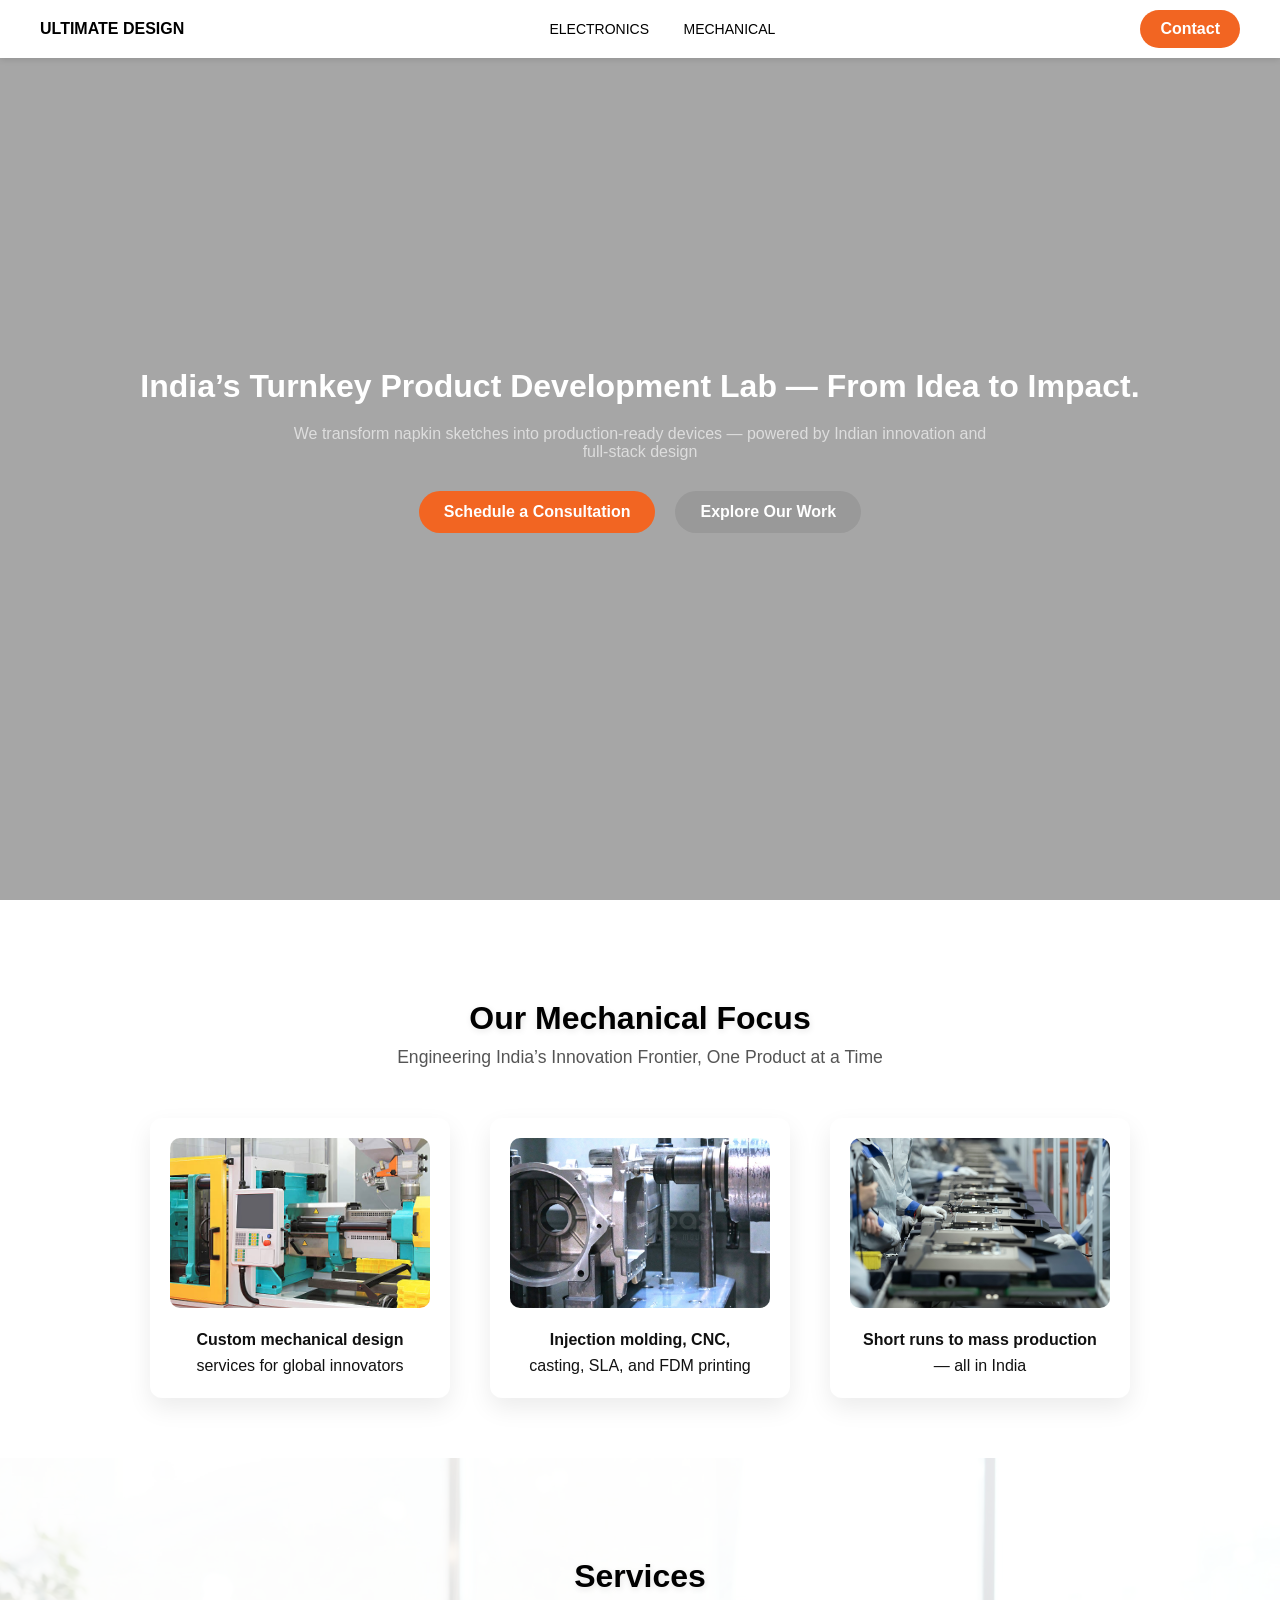
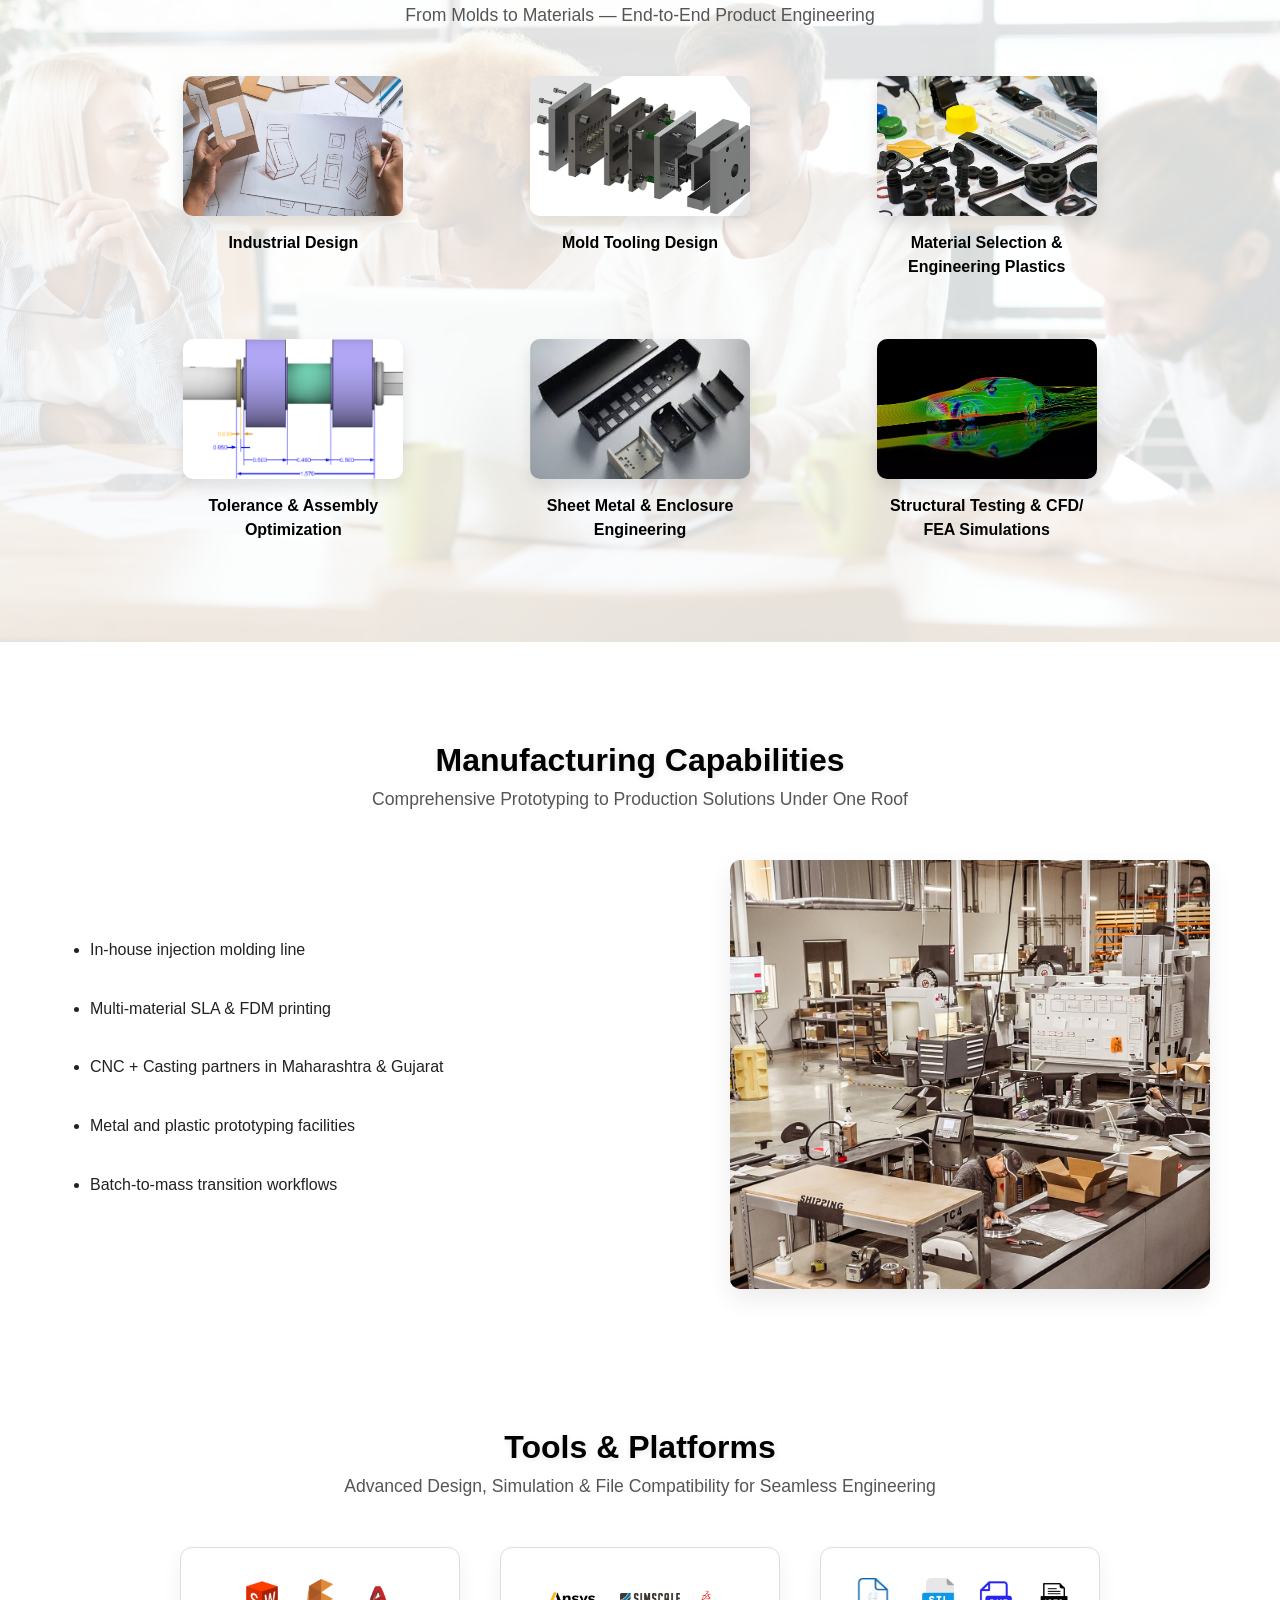
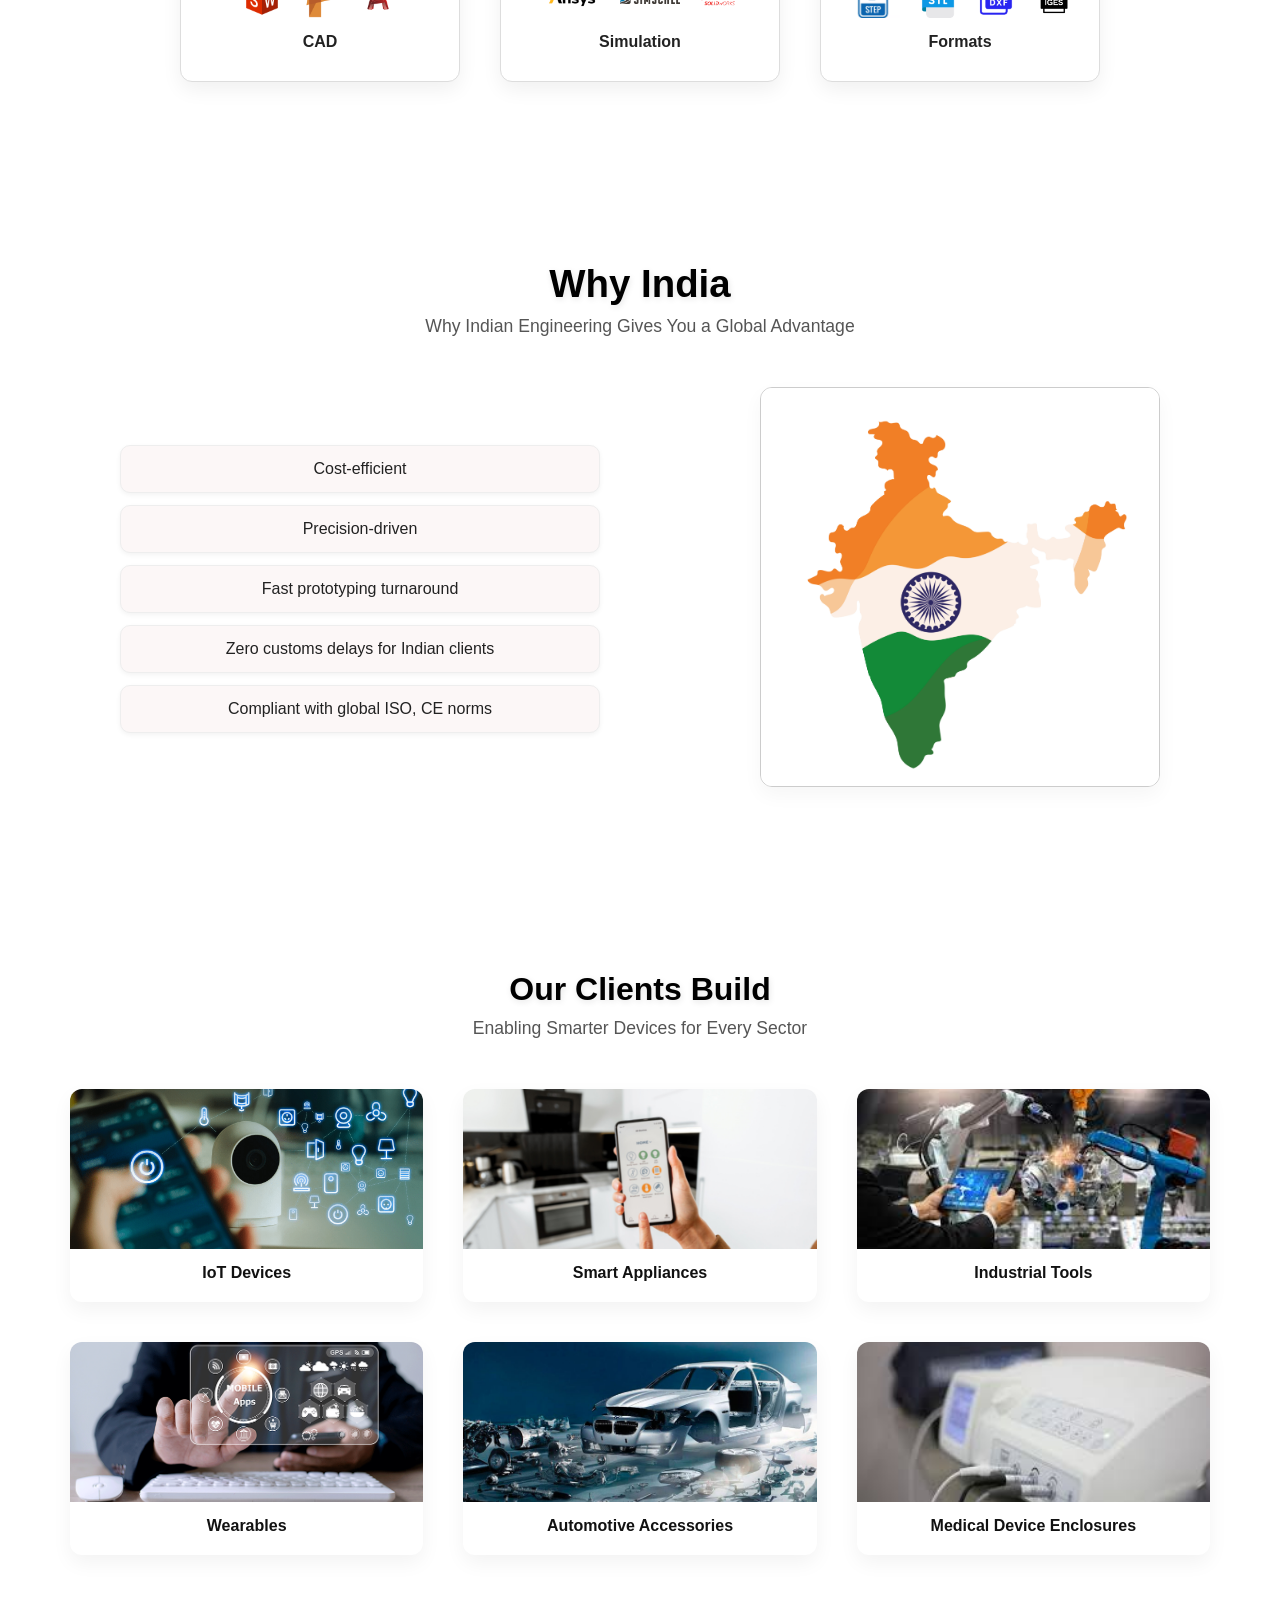
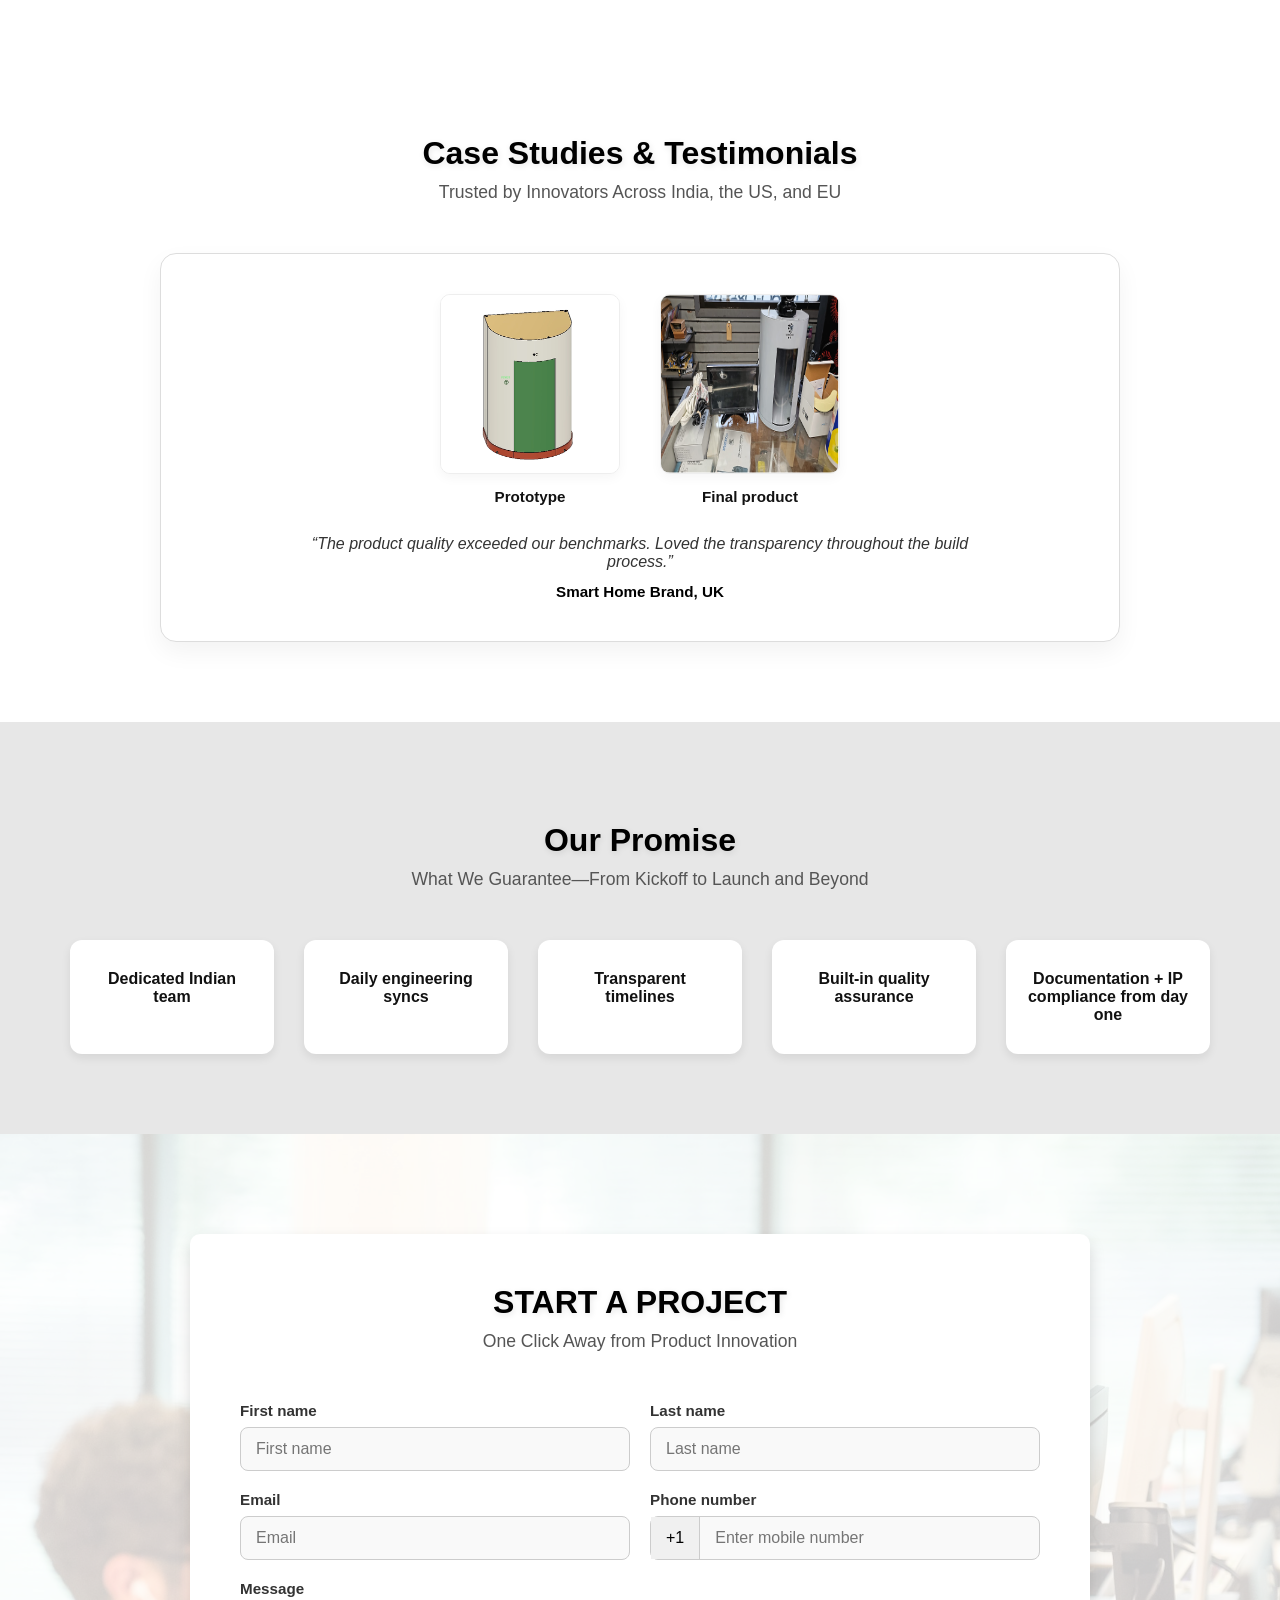
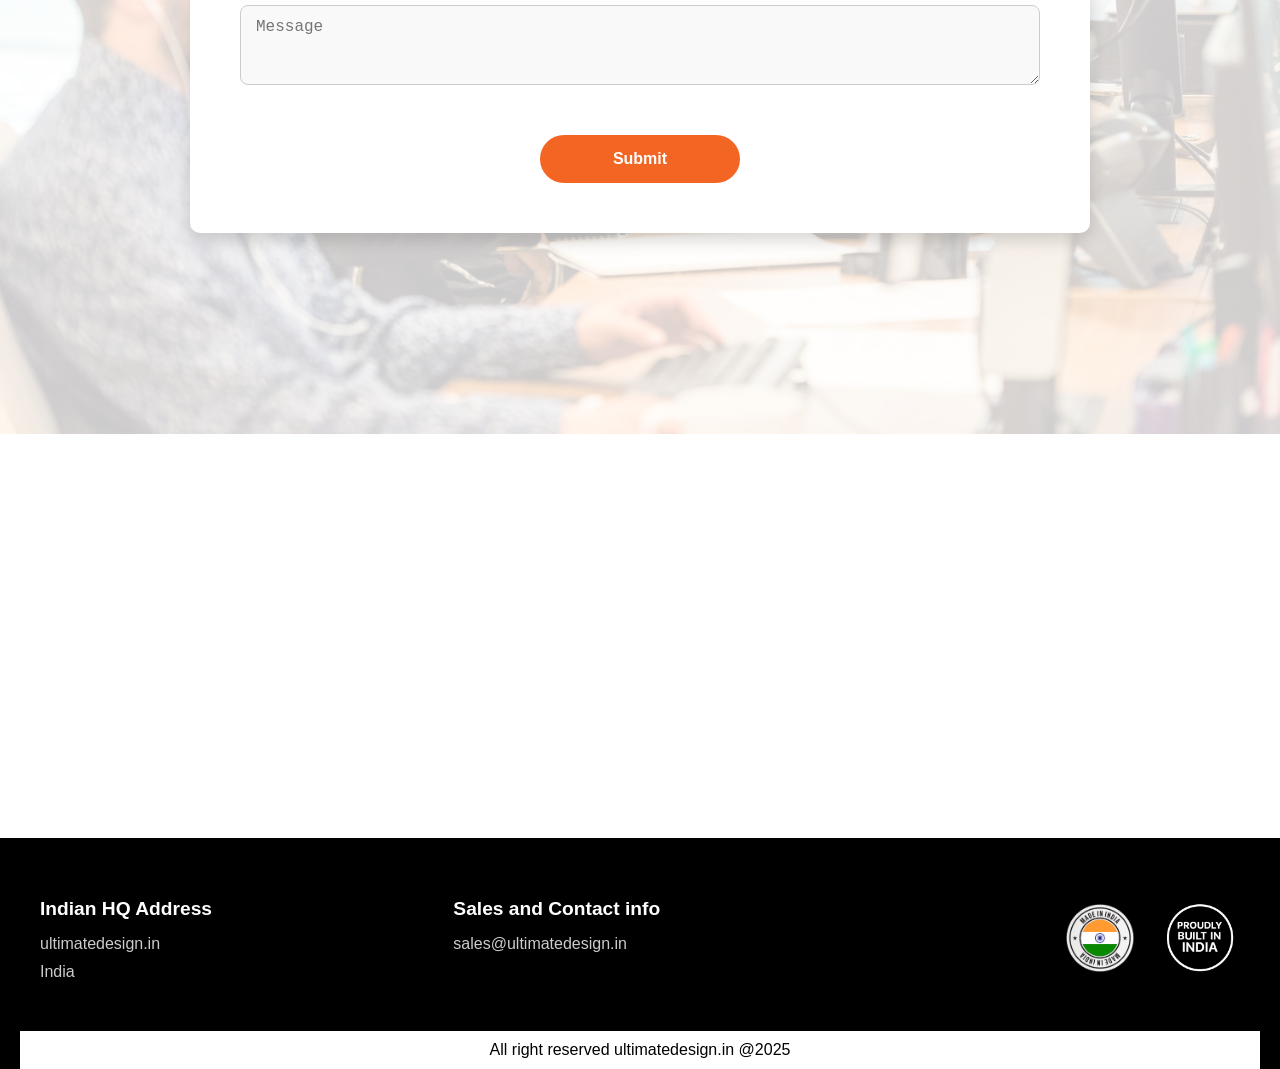
==== mechanical.html @ 6e554538 "project upload" ====
<!DOCTYPE html>
<html lang="en">

<head>
    <meta charset="UTF-8" />
    <meta name="viewport" content="width=device-width, initial-scale=1.0" />
    <title>Services - Mechanical Focus</title>
    <link rel="stylesheet" href="style.css" />
</head>

<body>


    <!-- ===== Header Start ===== -->

    <header class="navbar">
        <div class="container nav-container">
            <div class="logo">ULTIMATE DESIGN</div>

            <nav id="navLinks" class="nav-links">
                <a href="index.html">ELECTRONICS</a>
                <a href="mechanical.html">MECHANICAL</a>
            </nav>

            <a href="#contact" class="contact-button">Contact</a>
            <button id="menuToggle" class="menu-toggle">☰</button>
        </div>
    </header>

    <!-- ===== Header End ===== -->

    <!-- ===== Hero Section Start ===== -->
    <section class="hero">
        <video autoplay muted loop playsinline class="hero-video">
            <source src="assets/hero2-video.mp4" type="video/mp4">
            Your browser does not support the video tag.
        </video>

        <div class="hero-overlay">
            <div class="hero-content">
                <h1>India’s Turnkey Product Development Lab — From Idea to Impact.</h1>
                <p>We transform napkin sketches into production-ready devices — powered by Indian innovation and
                    full-stack design</p>
                <div class="hero-buttons">
                    <a href="#contact" class="btn orange-btn">Schedule a Consultation</a>
                    <a href="#work" class="btn gray-btn">Explore Our Work</a>
                </div>
            </div>
        </div>
    </section>
    <!-- ===== Hero Section End ===== -->




    <section id="mechanical-focus">
        <div class="mechanical-focus-container">
            <h2 class="section-title">Our Mechanical Focus</h2>
            <p class="section-subtitle">
                Engineering India’s Innovation Frontier, One Product at a Time
            </p>

            <div class="focus-grid">
                <div class="focus-card">
                    <img src="assets/images/focus-custom-design.jpg" alt="Custom Mechanical Design" />
                    <p class="focus-text">
                        <strong>Custom mechanical design</strong><br />
                        services for global innovators
                    </p>
                </div>

                <div class="focus-card">
                    <img src="assets/images/focus-cnc-molding.jpg" alt="Injection Molding" />
                    <p class="focus-text">
                        <strong>Injection molding, CNC,</strong><br />
                        casting, SLA, and FDM printing
                    </p>
                </div>

                <div class="focus-card">
                    <img src="assets/images/focus-mass-production.jpeg" alt="Mass Production" />
                    <p class="focus-text">
                        <strong>Short runs to mass production</strong><br />
                        — all in India
                    </p>
                </div>
            </div>
        </div>
    </section>


    <section id="services">
        <div class="services-container">
            <h2 class="section-title">Services</h2>
            <p class="section-subtitle">From Molds to Materials — End-to-End Product Engineering</p>
            <div class="services-grid">
                <div class="service-card">
                    <img src="assets/service/industrial-design.webp" alt="Industrial Design" />
                    <h4>Industrial Design</h4>
                </div>
                <div class="service-card">
                    <img src="assets/service/mold-tooling.webp" alt="Mold Tooling Design" />
                    <h4>Mold Tooling Design</h4>
                </div>
                <div class="service-card">
                    <img src="assets/service/material-selection.webp" alt="Material Selection" />
                    <h4>Material Selection &<br>Engineering Plastics</h4>
                </div>
                <div class="service-card">
                    <img src="assets/service/tolerance-assembly.png" alt="Tolerance Optimization" />
                    <h4>Tolerance & Assembly<br>Optimization</h4>
                </div>
                <div class="service-card">
                    <img src="assets/service/sheet-metal.jpeg" alt="Sheet Metal" />
                    <h4>Sheet Metal & Enclosure<br>Engineering</h4>
                </div>
                <div class="service-card">
                    <img src="assets/service/structural-testing.webp" alt="Structural Testing" />
                    <h4>Structural Testing & CFD/<br>FEA Simulations</h4>
                </div>
            </div>
        </div>
    </section>


    <!-- ===== Manufacturing Capabilities ===== -->
    <section id="manufacturing">
        <div class="manufacturing-container">
            <h2 class="section-title">Manufacturing Capabilities</h2>
            <p class="section-subtitle">
                Comprehensive Prototyping to Production Solutions Under One Roof
            </p>
            <div class="manufacturing-grid">
                <ul class="capability-list">
                    <li>In-house injection molding line</li><br>
                    <li>Multi-material SLA & FDM printing</li><br>
                    <li>CNC + Casting partners in Maharashtra & Gujarat</li><br>
                    <li>Metal and plastic prototyping facilities</li><br>
                    <li>Batch-to-mass transition workflows</li>
                </ul>
                <img src="assets/manufacturing-photo.jpg" alt="Manufacturing Facility" class="capability-image" />
            </div>
        </div>
    </section>

    <!-- ===== Tools & Platforms ===== -->
    <section id="tools-platforms">
        <div class="tools-container">
            <h2 class="section-title">Tools & Platforms</h2>
            <p class="section-subtitle">
                Advanced Design, Simulation & File Compatibility for Seamless Engineering
            </p>

            <div class="tools-grid">


                <div class="tool-card">
                    <div class="tool-logos">
                        <img src="assets/logos/solidworks.png" alt="SolidWorks" />
                        <img src="assets/logos/fusion360.png" alt="Fusion 360" />
                        <img src="assets/logos/autocad.png" alt="AutoCAD" />
                    </div>
                    <p><strong>CAD</strong></p>
                </div>


                <div class="tool-card">
                    <div class="tool-logos">
                        <img src="assets/logos/ansys.png" alt="ANSYS" />
                        <img src="assets/logos/simscale.png" alt="SimScale" />
                        <img src="assets/logos/solidworks-sim.png" alt="SolidWorks Simulation" />
                    </div>
                    <p><strong>Simulation</strong></p>
                </div>


                <div class="tool-card">
                    <div class="tool-logos">
                        <img src="assets/logos/step.webp" alt="STEP" />
                        <img src="assets/logos/stl.png" alt="STL" />
                        <img src="assets/logos/dxf.png" alt="DXF" />
                        <img src="assets/logos/iges.png" alt="IGES" />
                    </div>
                    <p><strong>Formats</strong></p>
                </div>

            </div>
        </div>
    </section>


    <!-- ===== Why India Section ===== -->
    <section id="why-india">
        <h2 class="section-title">Why India</h2>
        <p class="section-subtitle">
            Why Indian Engineering Gives You a Global Advantage
        </p>

        <div class="why-container">
            <div class="why-text">
                <ul class="why-list">
                    <li>Cost-efficient</li>
                    <li>Precision-driven</li>
                    <li>Fast prototyping turnaround</li>
                    <li>Zero customs delays for Indian clients</li>
                    <li>Compliant with global ISO, CE norms</li>
                </ul>
            </div>

            <div class="why-image">
                <img src="assets/images/india-map.jpg" alt="India Map with Flag" />
            </div>
        </div>
    </section>


    <!-- ===== Our Clients Build ===== -->
    <section id="clients-build">
        <div class="clients-container">
            <h2 class="section-title">Our Clients Build</h2>
            <p class="section-subtitle">Enabling Smarter Devices for Every Sector</p>

            <div class="clients-grid">
                <div class="client-card">
                    <img src="assets/images/client-iot.png" alt="IoT Devices" />
                    <p>IoT Devices</p>
                </div>
                <div class="client-card">
                    <img src="assets/images/client-smart.jpg" alt="Smart Appliances" />
                    <p>Smart Appliances</p>
                </div>
                <div class="client-card">
                    <img src="assets/images/client-industrial.jpeg" alt="Industrial Tools" />
                    <p>Industrial Tools</p>
                </div>
                <div class="client-card">
                    <img src="assets/images/client-wearables.png" alt="Wearables" />
                    <p>Wearables</p>
                </div>
                <div class="client-card">
                    <img src="assets/images/client-auto.jpg" alt="Automotive Accessories" />
                    <p>Automotive Accessories</p>
                </div>
                <div class="client-card">
                    <img src="assets/images/client-medical.jpeg" alt="Medical Device Enclosures" />
                    <p>Medical Device Enclosures</p>
                </div>
            </div>
        </div>
    </section>

    <!-- ===== Case Studies & Testimonials ===== -->
    <section id="case-studies">
        <div class="case-container">
            <h2 class="section-title">Case Studies & Testimonials</h2>
            <p class="section-subtitle">
                Trusted by Innovators Across India, the US, and EU
            </p>

            <div class="case-card">
                <div class="case-images">
                    <div class="case-block">
                        <img src="assets/images/prototypes.png" alt="Prototype" />
                        <p><strong>Prototype</strong></p>
                    </div>
                    <div class="case-block">
                        <img src="assets/images/final-product.png" alt="Final Product" />
                        <p><strong>Final product</strong></p>
                    </div>
                </div>

                <div class="testimonial">
                    <p>“The product quality exceeded our benchmarks. Loved the transparency throughout the build
                        process.”</p>
                    <span class="client-name">Smart Home Brand, UK</span>
                </div>
            </div>
        </div>
    </section>

    <!-- ===== Our Promise Section ===== -->
    <section id="our-promise">
        <div class="promise-container">
            <h2 class="section-title">Our Promise</h2>
            <p class="section-subtitle">
                What We Guarantee—From Kickoff to Launch and Beyond
            </p>

            <div class="promise-grid">
                <div class="promise-card">Dedicated Indian team</div>
                <div class="promise-card">Daily engineering syncs</div>
                <div class="promise-card">Transparent timelines</div>
                <div class="promise-card">Built-in quality assurance</div>
                <div class="promise-card">Documentation + IP compliance from day one</div>
            </div>
        </div>
    </section>


    <!-- ===== Start a Project (Contact Form) ===== -->
    <section id="contact">
        <div class="contact-form-wrapper">
            <h2 class="section-title">START A PROJECT</h2>
            <p class="section-subtitle">One Click Away from Product Innovation</p>

            <form class="contact-form">
                <div class="form-row">
                    <div class="form-group">
                        <label>First name</label>
                        <input type="text" placeholder="First name">
                    </div>
                    <div class="form-group">
                        <label>Last name</label>
                        <input type="text" placeholder="Last name">
                    </div>
                </div>

                <div class="form-row">
                    <div class="form-group">
                        <label>Email</label>
                        <input type="email" placeholder="Email">
                    </div>
                    <div class="form-group">
                        <label>Phone number</label>
                        <div class="phone-field">
                            <span>+1</span>
                            <input type="text" placeholder="Enter mobile number">
                        </div>
                    </div>
                </div>

                <div class="form-group full-width">
                    <label>Message</label>
                    <textarea placeholder="Message"></textarea>
                </div>

                <button type="submit" class="submit-button">Submit</button>
            </form>
        </div>
    </section>


    <!-- ===== Map & Location Section ===== -->
    <section id="map-location">
        <div class="map-container">
            <!-- <h2 class="section-title">Our Location</h2>
      <p class="section-subtitle">Find us on the map — near Bengaluru, India</p>
   -->
            <div class="map-frame">
                <iframe
                    src="https://www.google.com/maps/embed?pb=!1m18!1m12!1m3!1d3890.611792229986!2d77.69126171482195!3d12.800897621812827!2m3!1f0!2f0!3f0!3m2!1i1024!2i768!4f13.1!3m3!1m2!1s0x3bae7223ed3b1739%3A0x3b78f591438cfe41!2sHosur%2C%20Tamil%20Nadu!5e0!3m2!1sen!2sin!4v1714381133000!5m2!1sen!2sin"
                    allowfullscreen="" loading="lazy" referrerpolicy="no-referrer-when-downgrade"></iframe>
            </div>
        </div>
    </section>



    <footer class="footer">
        <div class="footer-content">
            <div class="footer-column">
                <h4>Indian HQ Address</h4>
                <p>ultimatedesign.in</p>
                <p>India</p>
            </div>

            <div class="footer-column">
                <h4>Sales and Contact info</h4>
                <p>sales@ultimatedesign.in</p>
            </div>

            <div class="footer-column footer-logos">
                <img src="assets/images/made-in-india-badge.png" alt="Made in India Badge">
                <img src="assets/images/proudly-built-in-india.png" alt="Proudly Built in India">
            </div>
        </div>

        <div class="footer-bottom">
            <p>All right reserved ultimatedesign.in @2025</p>
        </div>
    </footer>

    <script>
        const toggleBtn = document.getElementById('menuToggle');
        const navLinks = document.getElementById('navLinks');

        toggleBtn.addEventListener('click', () => {
            navLinks.classList.toggle('show');
        });
    </script>

</body>

</html>
---- style.css ----
* {
    margin: 0;
    padding: 0;
    box-sizing: border-box;
}

body,
html {
    height: 100%;
    font-family: 'Poppins', sans-serif;
}

/* ===== Navbar ===== */
.navbar {
    position: fixed;
    width: 100%;
    background: #fff;
    z-index: 1000;
    padding: 10px 40px;
    box-shadow: 0 2px 6px rgba(0, 0, 0, 0.1);

}

.container {
    display: flex;
    justify-content: space-between;
    align-items: center;
}

.nav-container {
    max-width: 1200px;
    margin: auto;

}

.logo {
    font-size: 1.4rem;
    font-weight: bold;
    font-size: 16px;
}

.nav-links a {
    margin: 0 15px;
    color: black;
    text-decoration: none;
    font-weight: 500;
    font-size: 14px;

}

.contact-button {
    background: #f26522;
    color: white;
    padding: 10px 20px;
    border-radius: 25px;
    text-decoration: none;
    font-weight: bold;
    transition: background 0.3s;

}

.contact-button:hover {
    background: #d95414;
}


.menu-toggle {
    display: none;
    font-size: 24px;
    background: none;
    border: none;
    cursor: pointer;
}


@media (max-width: 768px) {
    .menu-toggle {
        display: block;
    }

    .nav-links {
        display: none;
        flex-direction: column;
        background: #fff;
        position: absolute;
        top: 60px;
        left: 0;
        width: 100%;
        padding: 20px;
        box-shadow: 0 2px 6px rgba(0, 0, 0, 0.2);
        border-radius: 0 0 12px 12px;
        margin-top: -8.5px;
    }

    .nav-links.show {
        display: flex;

    }

    .nav-links a {
        margin: 10px 0;
        font-size: 16px;
    }


}




/* ===== Hero Section ===== */
.hero {
    position: relative;
    height: 100vh;
    width: 100%;
    overflow: hidden;
}

.hero-content {
    display: flex;
    flex-direction: column;
    align-items: center;
    justify-content: center;
    text-align: center;
}


.hero-video {
    width: 100%;
    height: 100%;
    object-fit: cover;
}

.hero-overlay {
    position: absolute;
    top: 0;
    left: 0;
    width: 100%;
    height: 100%;
    background: rgba(0, 0, 0, 0.35);
    /* Dark tint */
    display: flex;
    justify-content: center;
    align-items: center;
    text-align: center;
    padding: 20px;
}

.hero-content h1 {
    font-size: 2rem;
    color: #fff;
    font-weight: 700;
    margin-bottom: 20px;
}

.hero-content p {
    color: #ddd;
    font-size: 1rem;
    margin-bottom: 30px;
    max-width: 700px;

}

.hero-buttons {
    display: flex;
    gap: 20px;
    justify-content: center;
    flex-wrap: wrap;

}

.btn {
    padding: 12px 25px;
    font-weight: bold;
    border-radius: 30px;
    text-decoration: none;
    font-size: 1rem;
    transition: 0.3s;
}

.orange-btn {
    background: #f26522;
    color: white;
}

.orange-btn:hover {
    background: #d95414;
}

.gray-btn {
    background: #999;
    color: white;
}

.gray-btn:hover {
    background: #777;
}

@media (max-width: 768px) {
    .hero-content h1 {
        font-size: 1.5rem;
    }

    .hero-content p {
        font-size: 0.95rem;
    }

    .orange-btn {
        width: 250px;
    }

    .gray-btn {
        width: 250px;
    }
}


/* mech */


#mechanical-focus {
    padding: 100px 20px 60px;
    background-color: #fff;
    text-align: center;
}

.mechanical-focus-container {
    max-width: 1140px;
    margin: 0 auto;
}

.section-title {
    font-size: 2.4rem;
    font-weight: 800;
    margin-bottom: 10px;
    color: #111;
    text-shadow: 1px 2px 6px rgba(0, 0, 0, 0.1);
}

.section-subtitle {
    font-size: 1.1rem;
    color: #555;
    margin-bottom: 60px;
}

.focus-grid {
    display: flex;
    flex-wrap: wrap;
    justify-content: center;
    gap: 40px;
}

.focus-card {
    background-color: #fff;
    width: 300px;
    padding: 20px;
    border-radius: 12px;
    box-shadow: 0 10px 24px rgba(0, 0, 0, 0.08);
    transition: transform 0.3s ease;
}

.focus-card:hover {
    transform: translateY(-5px);
}

.focus-card img {
    width: 100%;
    height: 170px;
    object-fit: cover;
    border-radius: 10px;
    margin-bottom: 15px;
}

.focus-text {
    font-size: 1rem;
    font-weight: 500;
    color: #111;
    line-height: 1.6;
}


@media (max-width: 992px) {
    .focus-grid {
        gap: 30px;
    }

    .focus-card {
        width: 45%;
    }
}

@media (max-width: 600px) {
    .focus-card {
        width: 90%;
    }

    .section-title {
        font-size: 2rem;
    }

    .section-subtitle {
        font-size: 1rem;
    }
}


/* service */
#services {
    position: relative;
    padding: 100px 20px;
    background: url('assets/images/background-blur.jpg') center center/cover no-repeat;
    background-size: cover;
    overflow: hidden;
    text-align: center;
}

#services::before {
    content: "";
    position: absolute;
    inset: 0;
    background: rgba(255, 255, 255, 0.85);
    z-index: 1;
}

.services-container {
    position: relative;
    z-index: 2;
    max-width: 1200px;
    margin: 0 auto;
}

.section-title {
    font-size: 2.5rem;
    font-weight: 800;
    color: #000;
    margin-bottom: 10px;
}

.section-subtitle {
    font-size: 1.1rem;
    color: #555;
    margin-bottom: 50px;
}

.services-grid {
    display: grid;
    grid-template-columns: repeat(3, 1fr);
    gap: 60px 40px;
    max-width: 1000px;
    margin: 0 auto;
}

.service-card {
    background: transparent;
    display: flex;
    flex-direction: column;
    align-items: center;
    text-align: center;
}

.service-card img {
    width: 220px;
    height: 140px;
    object-fit: cover;
    border-radius: 10px;
    box-shadow: 0 8px 16px rgba(0, 0, 0, 0.1);
    margin-bottom: 15px;
}

.service-card h4 {
    font-size: 1rem;
    font-weight: 700;
    color: #000;
    line-height: 1.5;
}


@media (max-width: 992px) {
    .services-grid {
        grid-template-columns: repeat(2, 1fr);
        max-width: 700px;
    }
}

@media (max-width: 600px) {
    .services-grid {
        grid-template-columns: 1fr;
        max-width: 90%;
    }

    .service-card img {
        width: 100%;
        max-width: 320px;
    }
}

/* ===== Manufacturing Capabilities ===== */
#manufacturing {
    padding: 100px 20px 60px;
    background-color: #fff;
}

.manufacturing-container {
    max-width: 1140px;
    margin: 0 auto;
    text-align: center;
}

.manufacturing-grid {
    display: flex;
    align-items: center;
    justify-content: space-between;
    margin-top: 40px;
    gap: 40px;
    flex-wrap: wrap;
    text-align: left;
}

.capability-list {
    list-style-type: disc;
    padding-left: 20px;
    font-size: 1rem;
    color: #222;
    flex: 1 1 45%;
}

.capability-list li {
    margin-bottom: 15px;
    line-height: 1.6;
}

.capability-image {
    width: 100%;
    max-width: 480px;
    border-radius: 10px;
    box-shadow: 0 10px 24px rgba(0, 0, 0, 0.08);
}



/* ===== Tools & Platforms ===== */
#tools-platforms {
    padding: 80px 20px;
    background-color: #fff;
    text-align: center;
}

.tools-container {
    max-width: 1140px;
    margin: 0 auto;
}

.tools-grid {
    display: flex;
    justify-content: center;
    flex-wrap: wrap;
    gap: 40px;
    margin-top: 50px;
}

.tool-card {
    background: #fff;
    border: 1px solid #ddd;
    border-radius: 12px;
    box-shadow: 0 8px 20px rgba(0, 0, 0, 0.06);
    padding: 30px;
    width: 280px;
    text-align: center;
    transition: transform 0.3s ease;
}

.tool-card:hover {
    transform: translateY(-5px);
}

.tool-logos {
    display: flex;
    justify-content: center;
    align-items: center;
    gap: 18px;
    flex-wrap: nowrap;
    margin-bottom: 15px;
}

.tool-logos img {
    height: 40px;
    max-width: 60px;
    object-fit: contain;
    filter: grayscale(0%);
}

.tool-card p {
    font-size: 1rem;
    font-weight: 700;
    color: #222;
}


@media (max-width: 768px) {
    .tool-card {
        width: 90%;
    }
}



/* ===== Why India Section ===== */
#why-india {
    padding: 100px 20px 80px;
    background: #fff;
    text-align: center;
}

#why-india .section-title {
    font-size: 2.4rem;
    font-weight: 800;
    margin-bottom: 10px;
}

#why-india .section-subtitle {
    font-size: 1.1rem;
    color: #555;
    margin-bottom: 50px;
}

.why-container {
    max-width: 1140px;
    margin: 0 auto;
    display: flex;
    gap: 60px;
    align-items: center;
    justify-content: center;
    flex-wrap: wrap;
    text-align: left;

}

.why-text {
    flex: 1 1 480px;
}

/* .why-list {
    list-style: none;
    padding: 0;
    display: flex;
    flex-direction: column;
    gap: 16px;
}

.why-list li {
    background: #fcf7f7;
    border: 1px solid #eee;
    padding: 14px 20px;
    border-radius: 10px;
    font-size: 1rem;
    font-weight: 500;
    color: #222;
    box-shadow: 0 2px 5px rgba(0, 0, 0, 0.05);
} */

.why-list {
    list-style: none;
    padding: 0;
    display: flex;
    flex-direction: column;
    align-items: center;
    /* center-align the boxes */
    gap: 12px;
    /* reduce spacing between boxes */
}

.why-list li {
    background: #fcf7f7;
    border: 1px solid #eee;
    padding: 14px 20px;
    border-radius: 10px;
    font-size: 1rem;
    font-weight: 500;
    color: #222;
    box-shadow: 0 2px 5px rgba(0, 0, 0, 0.05);

    /* NEW: fixed consistent width */
    width: 100%;
    max-width: 480px;
    /* keeps them the same width */
    text-align: center;
}

.why-image {
    flex: 1 1 400px;
    text-align: center;
}

/* .why-image img {
    max-width: 100%;
    max-width: 400px;
    height: auto;
    border: 1px solid #ccc;
    border-radius: 12px;
    box-shadow: 0 8px 20px rgba(0, 0, 0, 0.04);
} */

.why-image img {
    width: 100%;
    max-width: 400px;
    height: auto;
    border: 1px solid #ccc;
    border-radius: 12px;
    box-shadow: 0 8px 20px rgba(0, 0, 0, 0.04);
}

@media (max-width: 768px) {
    .why-container {
        flex-direction: column;
        text-align: center;
        gap: 20px;
        /* reduce the gap between text and image */
    }

    .why-text {
        text-align: center;
        margin-bottom: 10px;
        /* smaller space below list */
    }

    .why-image {
        margin-top: -150px;
    }

    .why-image img {
        margin-top: 0;
    }
}

/* ===== Our Clients Build Section ===== */
#clients-build {
    padding: 100px 20px 80px;
    background-color: #fff;
    text-align: center;
}

.clients-container {
    max-width: 1140px;
    margin: 0 auto;
}

.clients-grid {
    display: grid;
    grid-template-columns: repeat(auto-fit, minmax(260px, 1fr));
    gap: 40px;
    margin-top: 50px;
}

.client-card {
    background-color: #fff;
    border-radius: 12px;
    box-shadow: 0 8px 20px rgba(0, 0, 0, 0.05);
    overflow: hidden;
    transition: transform 0.3s ease;
}

.client-card:hover {
    transform: translateY(-5px);
}

.client-card img {
    width: 100%;
    height: 160px;
    object-fit: cover;
    display: block;
}

.client-card p {
    font-weight: 600;
    font-size: 1rem;
    padding: 15px 10px 20px;
    color: #111;
}

/* ===== Case Studies Section ===== */
#case-studies {
    padding: 100px 20px 80px;
    background-color: #fff;
    text-align: center;
}

.case-container {
    max-width: 960px;
    margin: 0 auto;
}

.case-card {
    background-color: #fff;
    border: 1px solid #ddd;
    border-radius: 16px;
    padding: 40px 30px;
    box-shadow: 0 10px 24px rgba(0, 0, 0, 0.05);
    margin-top: 50px;
}

.case-images {
    display: flex;
    justify-content: center;
    align-items: flex-start;
    gap: 40px;
    flex-wrap: wrap;
    margin-bottom: 30px;
}

.case-block img {
    width: 180px;
    height: 180px;
    border-radius: 10px;
    border: 1px solid #eee;
    box-shadow: 0 4px 12px rgba(0, 0, 0, 0.04);
    margin-bottom: 10px;
}

.case-block p {
    font-size: 0.95rem;
    color: #111;
}

.testimonial p {
    font-size: 1rem;
    color: #333;
    font-style: italic;
    margin-bottom: 12px;
    max-width: 720px;
    margin-left: auto;
    margin-right: auto;
}

.client-name {
    font-size: 0.95rem;
    font-weight: 600;
    color: #000;
}


@media (max-width: 768px) {
    .case-images {
        flex-direction: column;
        align-items: center;
    }

    .case-block img {
        width: 100%;
        max-width: 240px;
    }

    .clients-container {
        margin-top: -50px;
    }
}


/* ===== Our Promise Section ===== */
#our-promise {
    background-color: #e7e7e7;
    padding: 100px 20px 80px;
    text-align: center;
}

.promise-container {
    max-width: 1140px;
    margin: 0 auto;
}

.promise-grid {
    display: grid;
    grid-template-columns: repeat(5, 1fr);
    gap: 30px;
    margin-top: 50px;
    justify-content: center;
}

.promise-card {
    background-color: #fff;
    padding: 30px 20px;
    border-radius: 12px;
    font-weight: 600;
    font-size: 1rem;
    color: #111;
    box-shadow: 0 4px 10px rgba(0, 0, 0, 0.08);
    transition: transform 0.3s ease;
}

.promise-card:hover {
    transform: translateY(-5px);
}

/* ===== Responsive Layout for Promise Section ===== */
@media (max-width: 1024px) {
    .promise-grid {
        grid-template-columns: repeat(3, 1fr);
    }
}

@media (max-width: 768px) {
    .promise-grid {
        grid-template-columns: repeat(2, 1fr);
    }
}

@media (max-width: 500px) {
    .promise-grid {
        grid-template-columns: 1fr;
    }

    .promise-card {
        padding: 20px;
        font-size: 0.95rem;
    }
}


/* ===== Contact Form Section ===== */
#contact {
    padding: 100px 20px;
    position: relative;
    overflow: hidden;
    height: 100vh;
}

#contact::before {
    content: "";
    position: absolute;
    top: 0;
    left: 0;
    right: 0;
    bottom: 0;
    background: url('assets/contact-bg.jpg') center center/cover no-repeat;
    opacity: 0.2;
    z-index: 1;
    background-size: cover;
}

.contact-form-wrapper {
    max-width: 900px;
    background: white;
    margin: 0 auto;
    padding: 50px;
    border-radius: 10px;
    box-shadow: 0 8px 16px rgba(0, 0, 0, 0.15);
    position: relative;
    z-index: 2;
}

.section-title {
    font-size: 2rem;
    font-weight: 800;
    margin-bottom: 10px;
    color: #000;
    text-align: center;
}

.section-subtitle {
    font-size: 1.1rem;
    color: #555;
    margin-bottom: 50px;
    text-align: center;
}

.contact-form {
    display: flex;
    flex-direction: column;
    gap: 20px;
}

.form-row {
    display: flex;
    gap: 20px;
}

.form-group {
    flex: 1;
    display: flex;
    flex-direction: column;
}

.form-group label {
    font-size: 0.95rem;
    color: #333;
    margin-bottom: 8px;
    font-weight: 600;
}

.form-group input,
.form-group textarea {
    padding: 12px 15px;
    border: 1px solid #ccc;
    border-radius: 8px;
    font-size: 1rem;
    background: #f9f9f9;
}

.phone-field {
    display: flex;
    align-items: center;
    background: #f9f9f9;
    border: 1px solid #ccc;
    border-radius: 8px;
}

.phone-field span {
    padding: 12px 15px;
    border-right: 1px solid #ccc;
    font-size: 1rem;
    background: #f0f0f0;
}

.phone-field input {
    border: none;
    padding: 12px 15px;
    width: 100%;
    background: transparent;
}

textarea {
    resize: vertical;
    min-height: 80px;
}

.full-width {
    width: 100%;
}



.submit-button {
    margin: 30px auto 0;
    padding: 15px 30px;
    background: #f26522;
    color: white;
    font-size: 1rem;
    font-weight: 700;
    border-radius: 30px;
    border: none;
    cursor: pointer;
    transition: background 0.3s;
    width: 200px;
    display: block;
}

.submit-button:hover {
    background: #d95414;
}


@media (max-width: 768px) {
    .form-row {
        flex-direction: column;
    }

    #contact {
        height: 120vh;
    }
}

/* ===== Map Section ===== */

/* ===== Map Section ===== */

#map-location {
    padding: 0;
    margin: 0;
    background-color: #fff;
}

.map-container {
    width: 100%;
    max-width: 100%;
    margin: 0;
}

.map-frame {
    width: 100%;
    border-radius: 0;
    overflow: hidden;
    box-shadow: none;
}

.map-frame iframe {
    width: 100%;
    height: 400px;
    border: 0;
}

@media (max-width: 768px) {
    .map-frame iframe {
        height: 320px;
    }
}

/* footer */

.footer {
    background: #000;
    color: #fff;
    padding: 60px 20px 0;
    font-family: 'Poppins', sans-serif;
}

.footer-content {
    max-width: 1200px;
    margin: 0 auto;
    display: flex;
    justify-content: space-between;
    align-items: flex-start;
    flex-wrap: wrap;
    gap: 40px;
    padding-bottom: 40px;
}

.footer-column {
    flex: 1;
    min-width: 220px;
}

.footer-column h4 {
    font-size: 1.2rem;
    margin-bottom: 15px;
}

.footer-column p {
    font-size: 1rem;
    color: #ccc;
    margin-bottom: 10px;
}

.footer-logos {
    display: flex;
    gap: 20px;
    align-items: center;
    justify-content: flex-end;
}

.footer-logos img {
    height: 80px;
    object-fit: contain;
}

.footer-bottom {
    width: 100%;
    background: #fff;
    text-align: center;
    padding: 10px 0;
    margin: 0;
    box-sizing: border-box;
}

.footer-bottom p {
    color: #000;
    font-size: 1rem;
    font-weight: 500;
}

/* Responsive */
@media (max-width: 768px) {
    .footer-content {
        flex-direction: column;
        align-items: center;
        text-align: center;
    }

    .footer-logos {
        justify-content: center;
    }

    .footer-column {
        text-align: center;
    }

    .footer-bottom {
        border-top-left-radius: 20px;
        border-top-right-radius: 20px;
    }
}
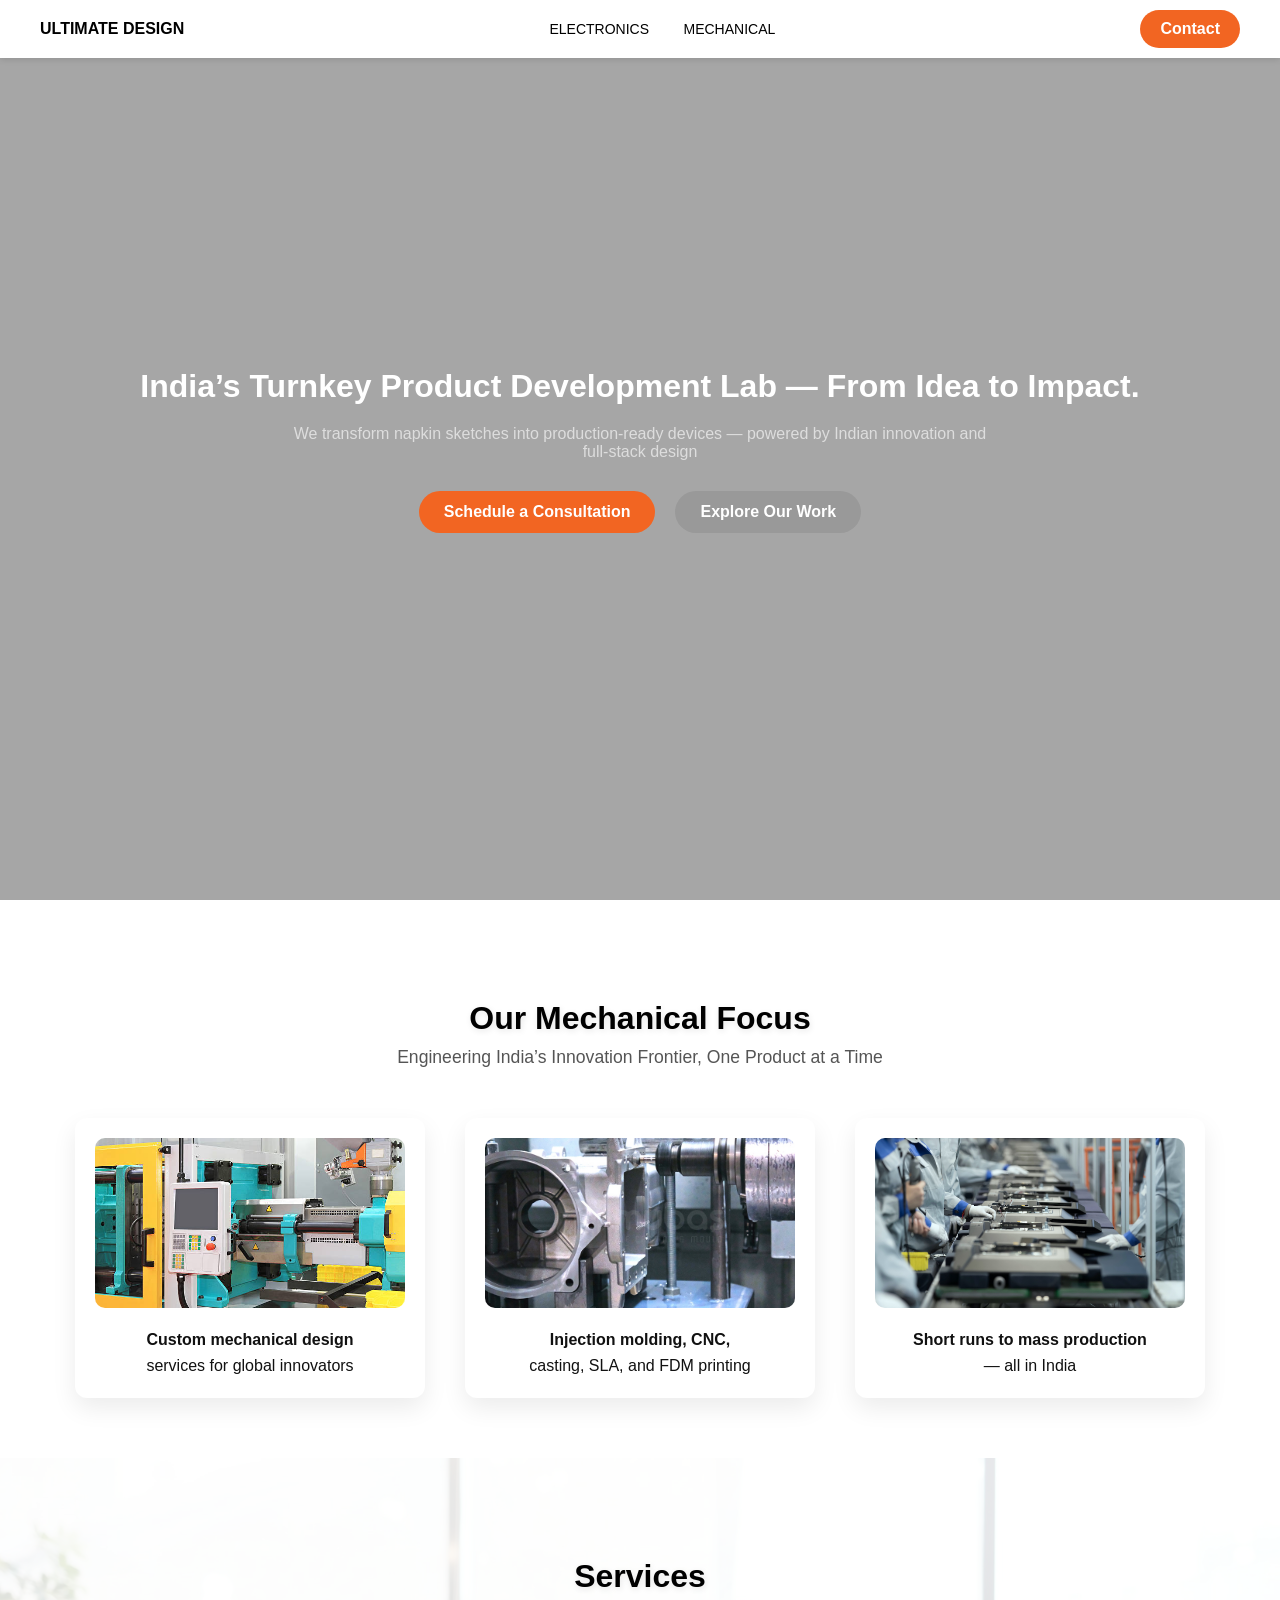
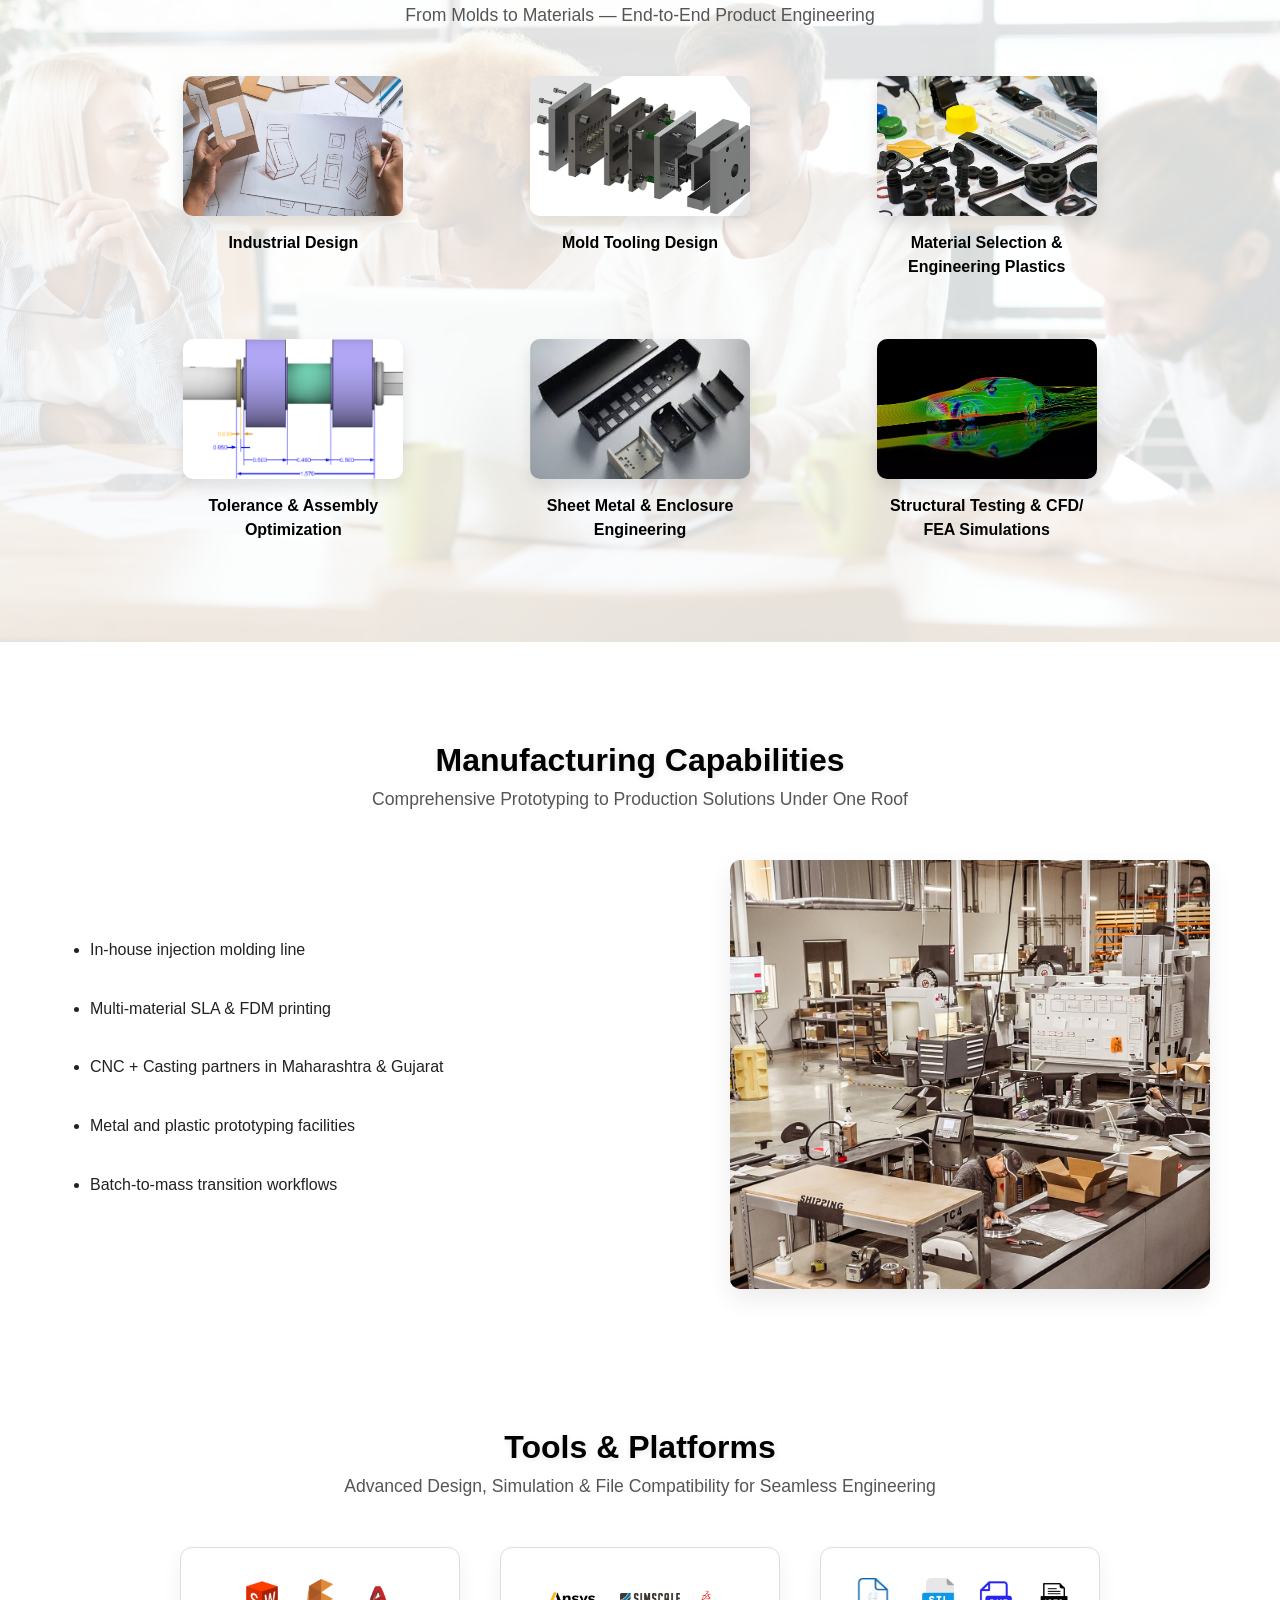
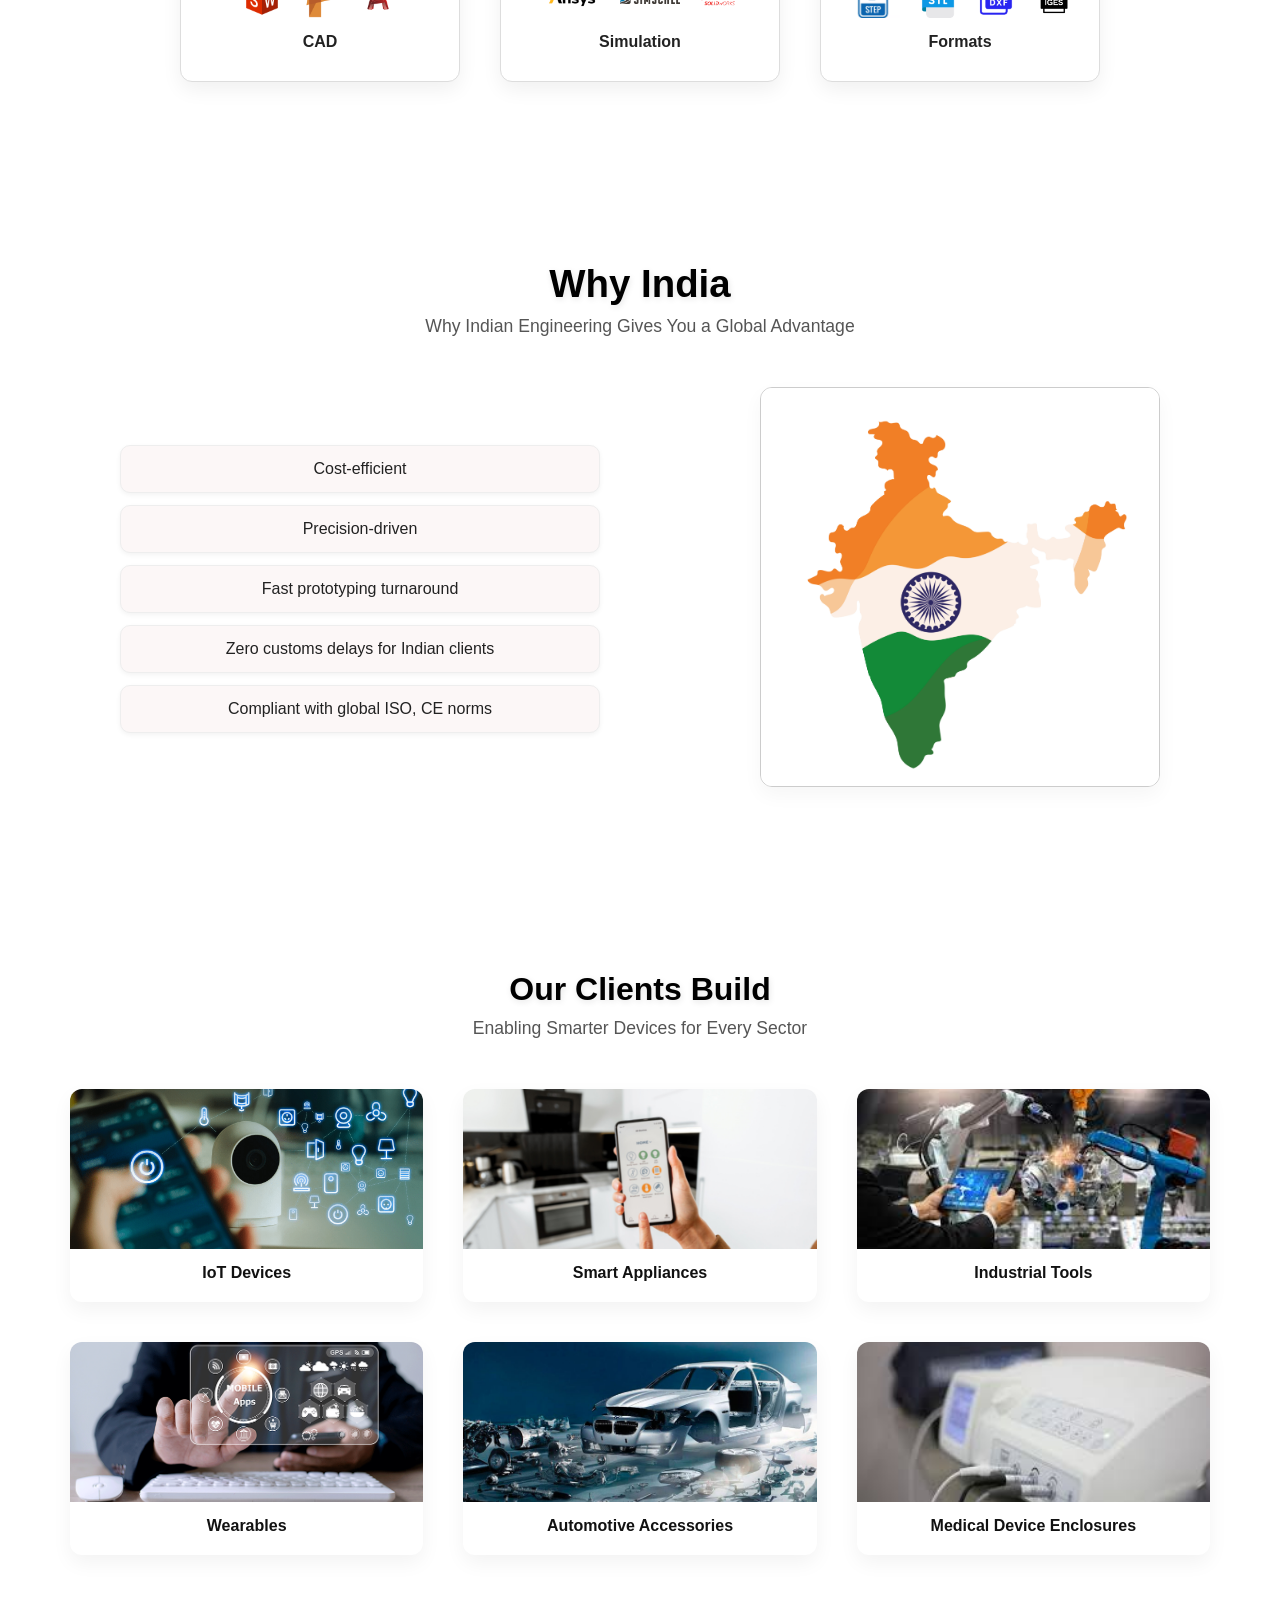
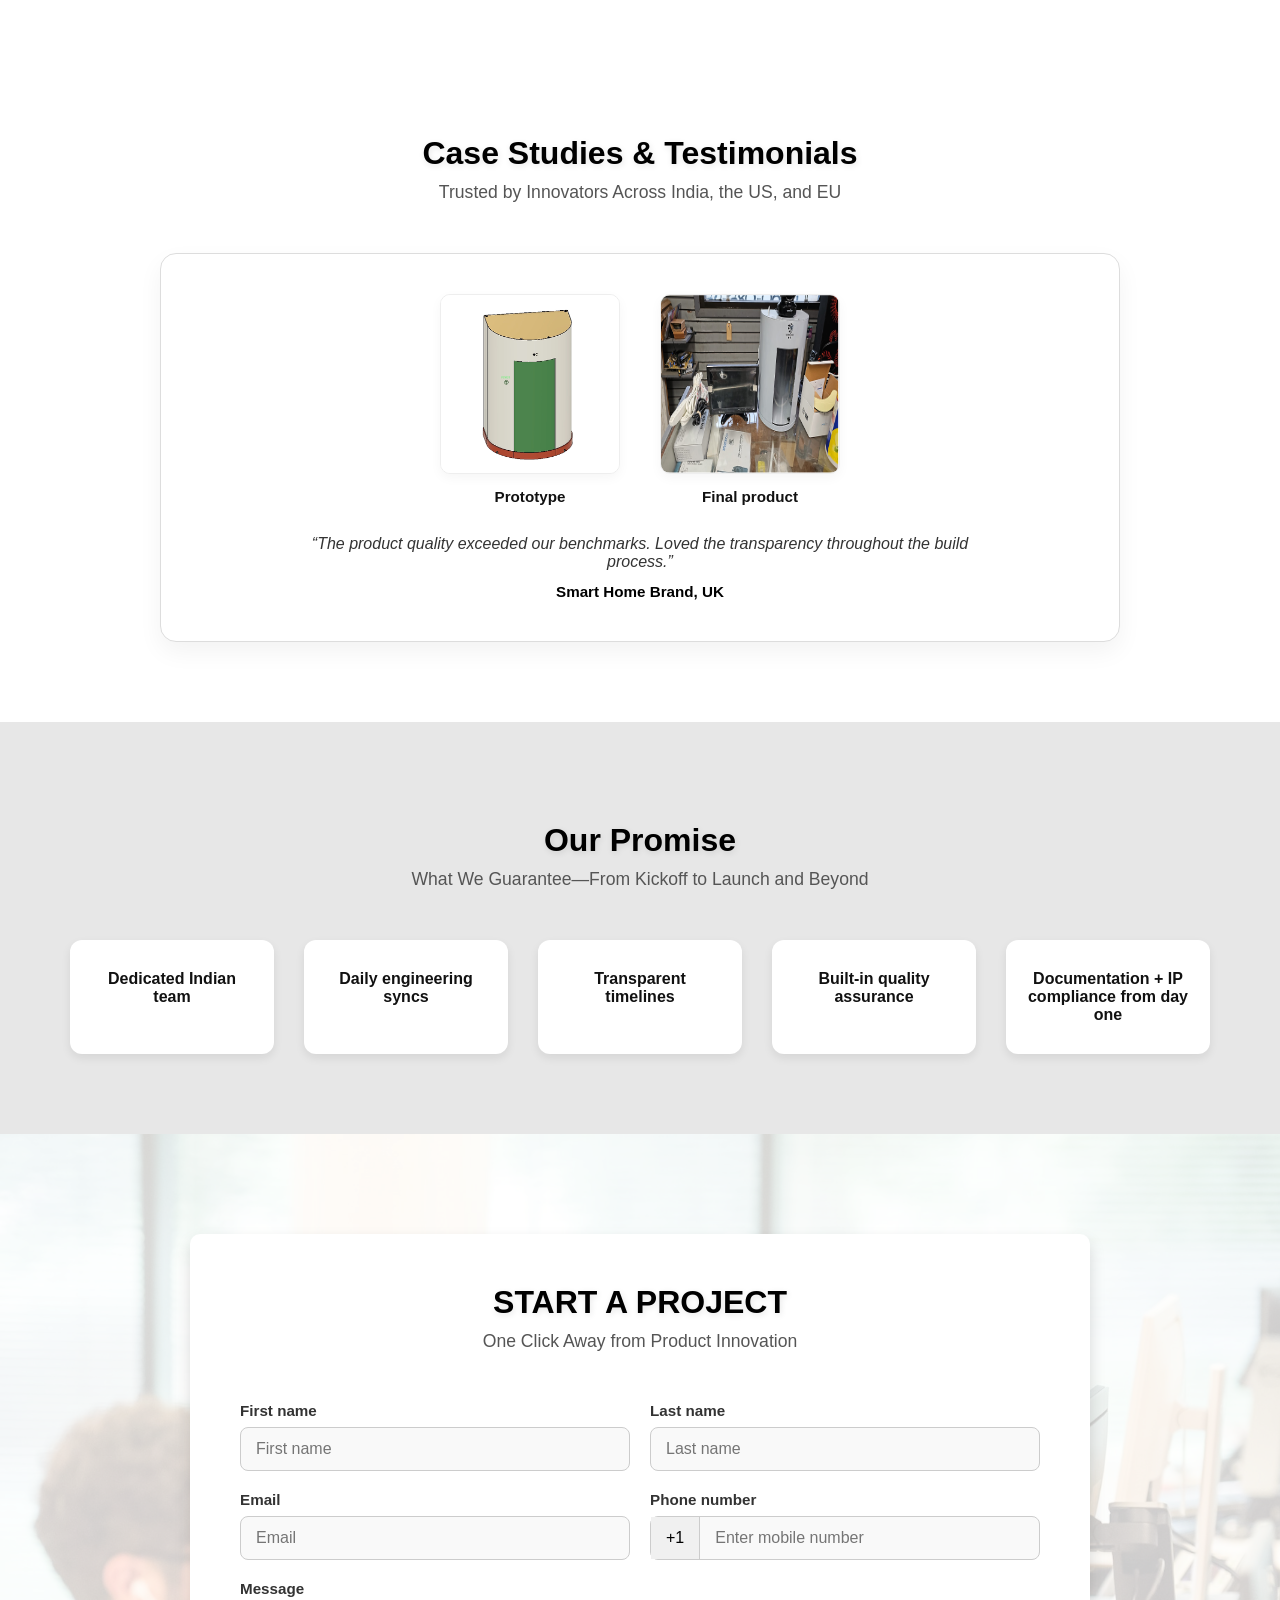
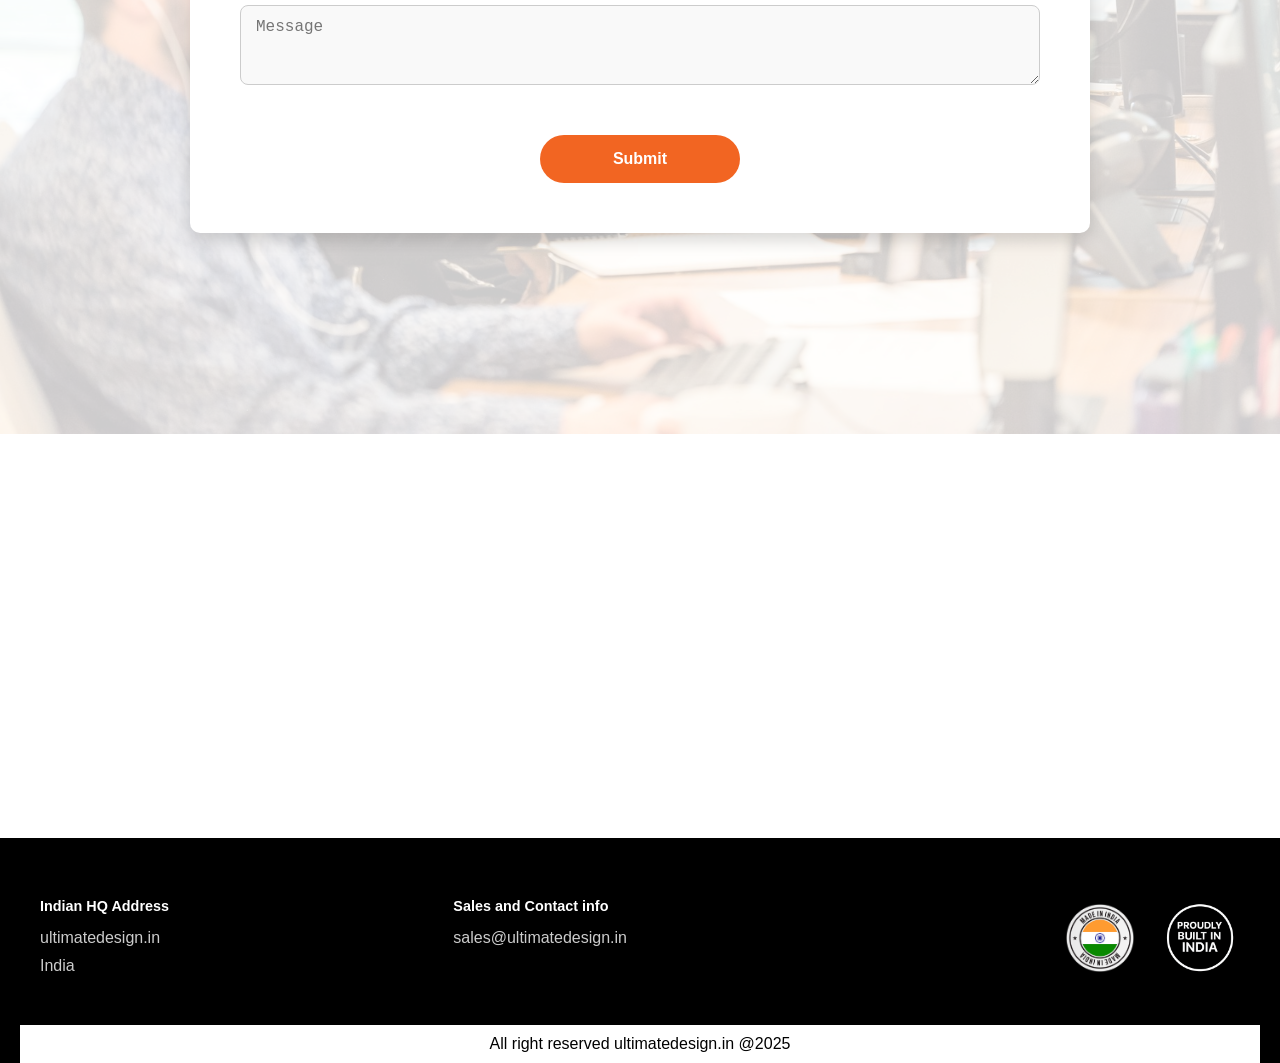
==== commit e72f9d6f: "Minor updates and bug fixes" ====
--- a/mechanical.html
+++ b/mechanical.html
@@ -43,7 +43,7 @@
                     full-stack design</p>
                 <div class="hero-buttons">
                     <a href="#contact" class="btn orange-btn">Schedule a Consultation</a>
-                    <a href="#work" class="btn gray-btn">Explore Our Work</a>
+                    <a href="#services" class="btn gray-btn">Explore Our Work</a>
                 </div>
             </div>
         </div>
--- a/style.css
+++ b/style.css
@@ -1,3 +1,7 @@
+html {
+    scroll-behavior: smooth;
+  }
+
 * {
     margin: 0;
     padding: 0;
@@ -222,6 +226,7 @@
     padding: 100px 20px 60px;
     background-color: #fff;
     text-align: center;
+    /* min-height: 100vh; */
 }
 
 .mechanical-focus-container {
@@ -240,7 +245,7 @@
 .section-subtitle {
     font-size: 1.1rem;
     color: #555;
-    margin-bottom: 60px;
+    /* margin-bottom: 60px; */
 }
 
 .focus-grid {
@@ -252,7 +257,7 @@
 
 .focus-card {
     background-color: #fff;
-    width: 300px;
+    width: 350px;
     padding: 20px;
     border-radius: 12px;
     box-shadow: 0 10px 24px rgba(0, 0, 0, 0.08);
@@ -1019,7 +1024,7 @@
 }
 
 .footer-column h4 {
-    font-size: 1.2rem;
+    font-size: 0.9rem;
     margin-bottom: 15px;
 }
 
